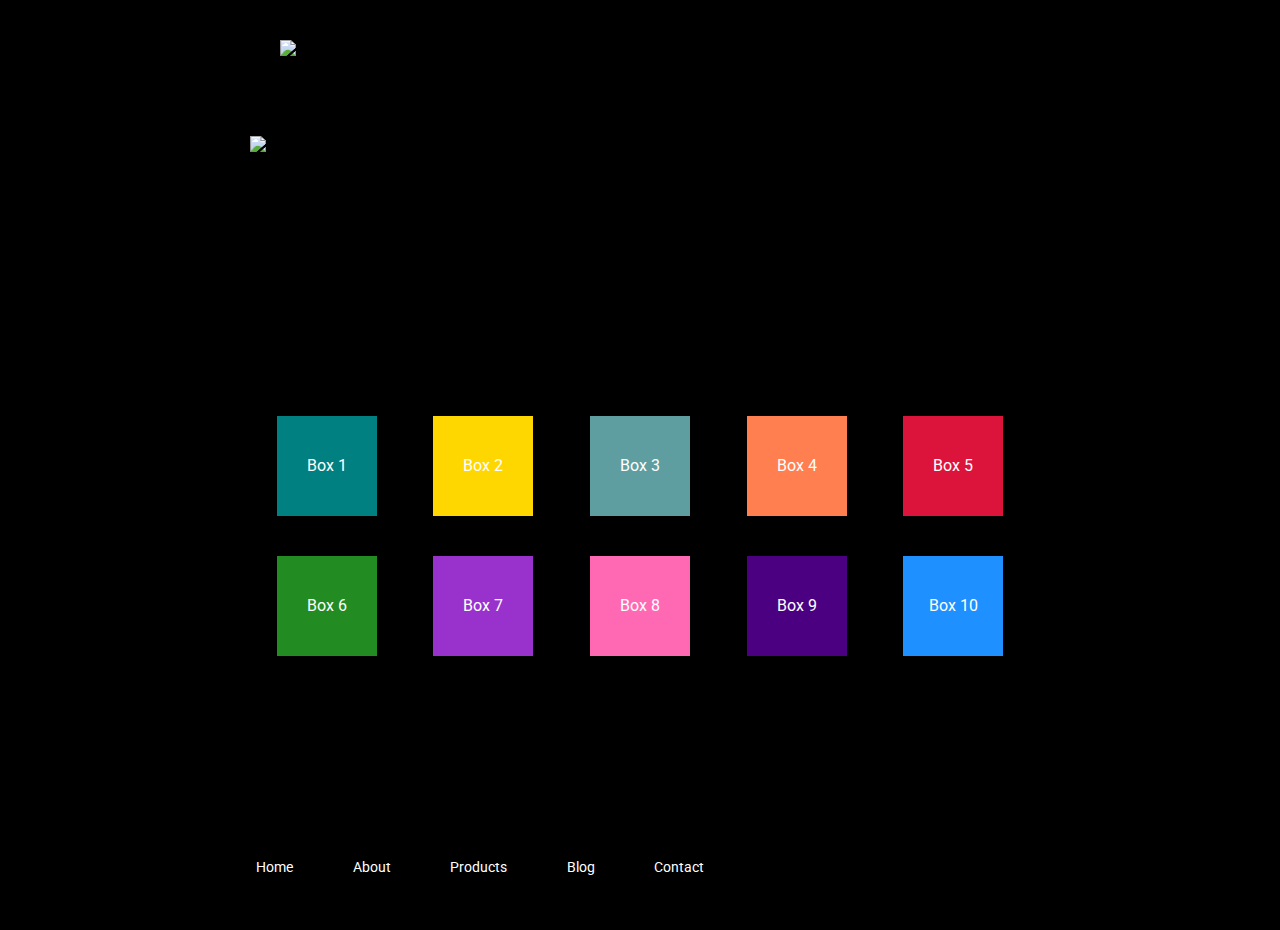
==== index.html @ d7047271 "Initial commit. Home page done as yesterday. Made new repo. Focused on getting About page done." ====
<!doctype html>

<html lang="en">
<head>
  <meta charset="utf-8">

  <title>Sprint Challenge - Home</title>

  <link href="https://fonts.googleapis.com/css?family=Roboto|Rubik" rel="stylesheet">
  <link rel="stylesheet" href="css/index.css">

</head>

<body>
    <div class="container">
            
            <div class="navbar">
            <img class ="logo" src="img/lambda-black.png">
            <nav>
                <a href="index.html">Home</a>
                <a href="about.html">About</a>
                <a href="#">Products</a>
                <a href="#">Blog</a>
                <a href="#">Contact</a>
            </nav>
        </div>
        
        <img class="jumbo" src="img/jumbo.jpg">
        
        <section class="top-content">
            <div class="text-container">
                <h2>The Future</h2>
                <p>Proin sed quam sed tellus vestibulum ultrices quis in nunc. Phasellus id dui id tortor tincidunt efficitur. Proin faucibus imperdiet erat, non varius lacus. Maecenas non nisl id turpis egestas tincidunt. Nam condimentum venenatis magna eget finibus.</p>
            </div>
            <div class="text-container">
                <h2>The Past</h2>
                <p>Proin sed quam sed tellus vestibulum ultrices quis in nunc. Phasellus id dui id tortor tincidunt efficitur. Proin faucibus imperdiet erat, non varius lacus. Maecenas non nisl id turpis egestas tincidunt. Nam condimentum venenatis magna eget finibus.</p>
            </div>
        </section>
        
        <section class="middle-content">
        
            <h2>Why Did It Have To Be Boxes...</h2>
            
            <div class="boxes">
                <div class="box teal">Box 1</div>
                <div class="box gold">Box 2</div>
                <div class="box cadetblue">Box 3</div>
                <div class="box coral">Box 4</div>
                <div class="box crimson">Box 5</div>
                <div class="box forestgreen">Box 6</div>
                <div class="box darkorchid">Box 7</div>
                <div class="box hotpink">Box 8</div>
                <div class="box indigo">Box 9</div>
                <div class="box dodgerblue">Box 10</div>
            </div>
        
        </section>

        <section class="bottom-content">

            <div class="text-container">
                <h2>That's</h2>
                <p>Phasellus id dui id tortor tincidunt efficitur. Proin sed quam sed tellus vestibulum ultrices quis in nunc.</p>
            </div>
            <div class="text-container">
                <h2>No</h2>
                <p>Phasellus id dui id tortor tincidunt efficitur. Proin sed quam sed tellus vestibulum ultrices quis in nunc.</p>
            </div>
            <div class="text-container">
                <h2>Moon</h2>
                <p>Phasellus id dui id tortor tincidunt efficitur. Proin sed quam sed tellus vestibulum ultrices quis in nunc.</p>
            </div>

        </section>
        
        <footer>
            <nav>
                <a href="#">Home</a>
                <a href="#">About</a>
                <a href="#">Products</a>
                <a href="#">Blog</a>
                <a href="#">Contact</a>
            </nav>
        </footer>
    </div><!-- container -->        
</body>
</html>
---- css/index.css ----
/* http://meyerweb.com/eric/tools/css/reset/ 
   v2.0 | 20110126
   License: none (public domain)
*/

html, body, div, span, applet, object, iframe,
h1, h2, h3, h4, h5, h6, p, blockquote, pre,
a, abbr, acronym, address, big, cite, code,
del, dfn, em, img, ins, kbd, q, s, samp,
small, strike, strong, sub, sup, tt, var,
b, u, i, center,
dl, dt, dd, ol, ul, li,
fieldset, form, label, legend,
table, caption, tbody, tfoot, thead, tr, th, td,
article, aside, canvas, details, embed, 
figure, figcaption, footer, header, hgroup, 
menu, nav, output, ruby, section, summary,
time, mark, audio, video {
	margin: 0;
	padding: 0;
	border: 0;
	font-size: 100%;
	font: inherit;
	vertical-align: baseline;
}
/* HTML5 display-role reset for older browsers */
article, aside, details, figcaption, figure, 
footer, header, hgroup, menu, nav, section {
	display: block;
}
body {
    line-height: 1;
    background-color: black;
}
ol, ul {
	list-style: none;
}
blockquote, q {
	quotes: none;
}
blockquote:before, blockquote:after,
q:before, q:after {
	content: '';
	content: none;
}
table {
	border-collapse: collapse;
	border-spacing: 0;
}

* {
    box-sizing: border-box;
}

html, body {
    height: 100%;
    font-family: 'Roboto', sans-serif;
}

h1, h2, h3, h4, h5 {
    font-size: 18px;
    margin-bottom: 15px;
    font-family: 'Rubik', sans-serif;
}

p {
    line-height: 1.4;
}

.container {
    width: 800px;
    margin: 0 auto;
    /* display: flex; */
}

.navbar{
    margin: 30px;
    padding: 10px 10px;
    display: flex;
    justify-content: space-between;
}

.navbar a{
  /* border: 0.5px solid orange; */
  align-items: center;
  margin: 20px 0px 50px 0px;
  padding: 10px 50px 50px 10px;
  text-decoration: none;
  color: black;
  position: relative;
  padding-top: 100px;
}


.jumbo{
    display: flex;
    padding: 5%;
    position: relative;
    right: 30px;
    /* border: 1px solid red; */
}

.top-content {
    display: flex;
    flex-wrap: wrap;
    justify-content: space-evenly;
    margin-bottom: 20px;
    border-bottom: 1px dashed black;
}

.top-content .text-container {
    width: 48%;
    padding: 0 1%;
    padding-bottom: 20px;  
}

.middle-content {
    margin-bottom: 20px;
    border-bottom: 1px dashed black;
}

.middle-content h2 {
    padding: 0 2%;
    margin-bottom: 0;
}

.middle-content .boxes {
    display: flex;
    flex-wrap: wrap;
    justify-content: space-evenly;
}

.middle-content .boxes .box {
    width: 12.5%;
    height: 100px;
    background: black;
    margin: 20px 2.5%;
    color: white;
    display: flex;
    align-items: center;
    justify-content: center;
}
.middle-content .boxes .teal{
    background-color: teal;
}
.middle-content .boxes .gold{
    background-color: gold;
}

.middle-content .boxes .cadetblue{
    background-color: cadetblue;
}

.middle-content .boxes .coral{
    background-color: coral;
}

.middle-content .boxes .teal{
    background-color: teal;
}

.middle-content .boxes .crimson{
    background-color: crimson;
}

.middle-content .boxes .forestgreen{
    background-color: forestgreen;
}

.middle-content .boxes .darkorchid{
    background-color: darkorchid;
}

.middle-content .boxes .hotpink{
    background-color: hotpink;
}

.middle-content .boxes .indigo{
    background-color: indigo;
}

.middle-content .boxes .dodgerblue{
    background-color: dodgerblue;
}

.bottom-content {
    display: flex;
    margin: 0 2% 20px;
    justify-content: space-around;
}

.bottom-content .text-container {
    padding-right: 4%;
}

.bottom-content .text-container:last-child {
    padding-right: 0;
}

footer {
    width: 100%;
    background: black;
}

footer nav {
    width: 60%;
    display: flex;
    justify-content: space-between;
    align-items: center;
    padding: 20px 2%;
    font-size: 14px;
}

footer nav a {
    color: white;
    text-decoration: none;
}

/* About CSS */

.content-area{
    display: flex;
    flex-wrap: wrap;
    justify-content: center;
    align-items: center;
}

.content-section{
    position: relative;
    display: flex;
    flex-direction: column;
    align-items: center;
    justify-content: center;
    width: 300px;
    height: auto;
    border-radius: 4px;
    background-color: #fff;
    text-align: center;
    margin: 20px;
    padding: 20px;
    transition: .3s;
}
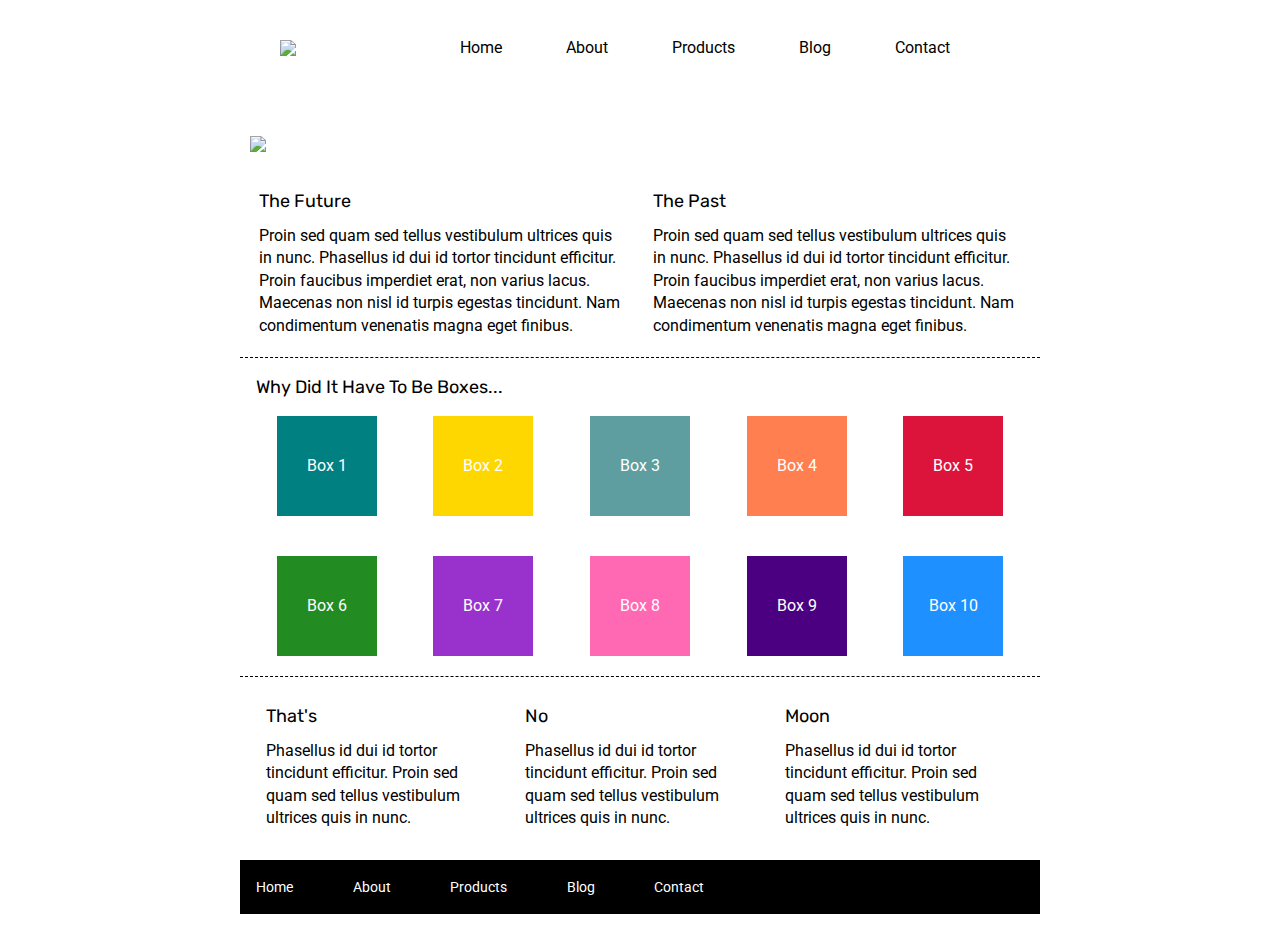
==== commit 156983f5: "About page is updated and done. I believe I'm finish but will work on Nav on home page." ====
--- a/index.html
+++ b/index.html
@@ -11,7 +11,7 @@
 
 </head>
 
-<body>
+<body class>
     <div class="container">
             
             <div class="navbar">
--- a/css/index.css
+++ b/css/index.css
@@ -30,7 +30,7 @@
 }
 body {
     line-height: 1;
-    background-color: black;
+    /* background-color: black; */
 }
 ol, ul {
 	list-style: none;
@@ -218,25 +218,52 @@
 
 /* About CSS */
 
-.content-area{
+.about {
+    padding-bottom: 10px;
+    border-bottom: 1px dashed black;
+}
+
+.about-text {
+    padding: 15px;
+}
+
+.main-content-container {
     display: flex;
     flex-wrap: wrap;
-    justify-content: center;
-    align-items: center;
-}
-
-.content-section{
-    position: relative;
-    display: flex;
-    flex-direction: column;
-    align-items: center;
-    justify-content: center;
-    width: 300px;
-    height: auto;
-    border-radius: 4px;
-    background-color: #fff;
-    text-align: center;
-    margin: 20px;
-    padding: 20px;
-    transition: .3s;
-}
+    justify-content: space-around;
+    padding-top: 20px;
+}
+
+.content-item {
+    width: 45%;
+    border-bottom: 1px dashed black;
+    margin-bottom: 35px;
+    padding-bottom: 15px;
+}
+
+.content-item p {
+    padding-bottom: 10px;
+}
+
+.content-item button {
+    font-size: 100%;
+    background-color: white;
+    border-radius: 8px;
+    padding: 8px 20px;
+    border: 2px solid black;
+}
+
+.content-item button:hover {
+    background-color: black;
+    color: white;
+    cursor: pointer;
+    opacity: 1;
+}
+
+.content-item h3 {
+    margin-top: 10px;
+}
+
+.bottom-content {
+    padding: 10px;
+}
